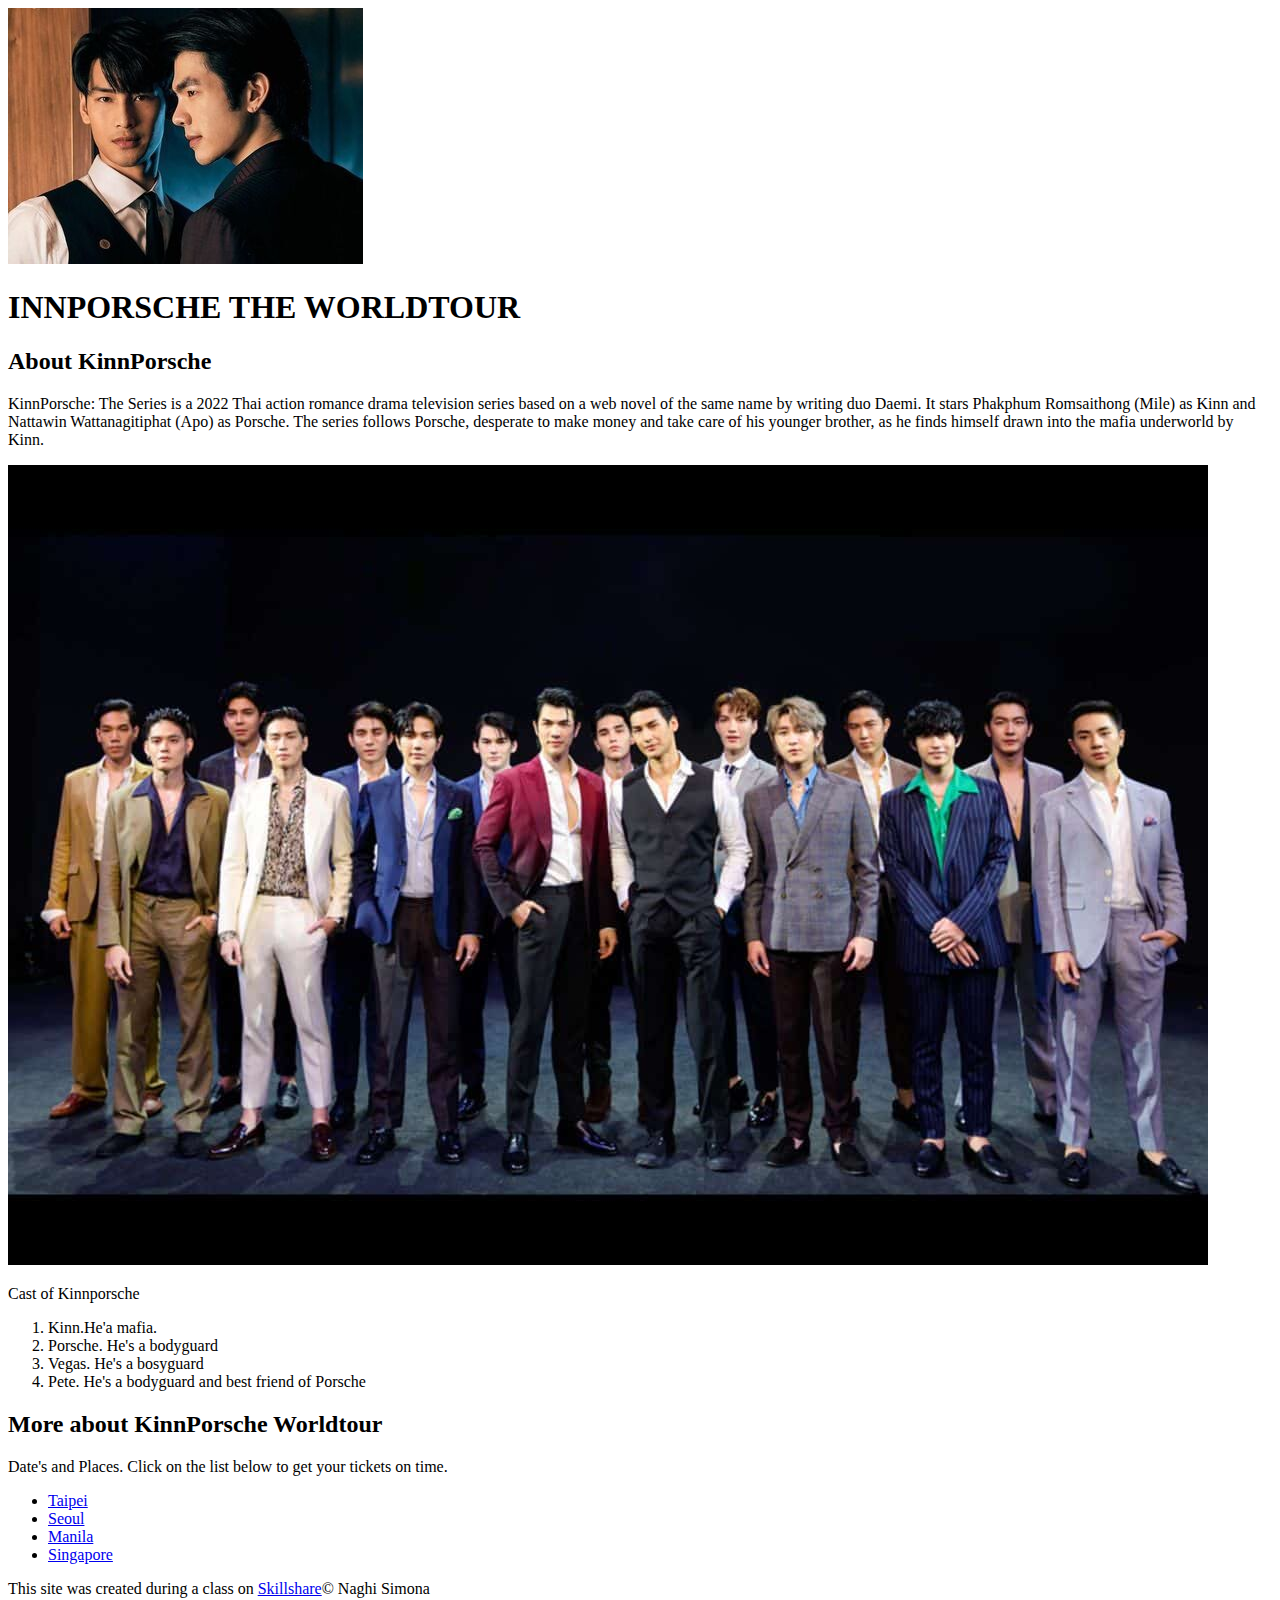
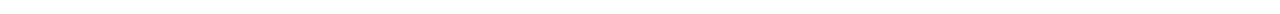
==== index.html @ 19a52434 "addes our index html file and images" ====
<!DOCTYPE html>
<html>
<head>
	<title>KINNPORSCHE THE WORLDTOUR</title>
	<link rel="icon" href="img/kinnporsche.jpeg">
</head>
<body>
    <!--header element -->
	<header>
		<img src="img/kinnporsche.jpeg">
		<h1>INNPORSCHE THE WORLDTOUR</h1>
	</header>

	<!-- main element -->
	<main>
		<h2>About KinnPorsche</h2>
		<p>KinnPorsche: The Series is a 2022 Thai action romance drama television series based on a web novel of the same name by writing duo Daemi. It stars Phakphum Romsaithong (Mile) as Kinn and Nattawin Wattanagitiphat (Apo) as Porsche. The series follows Porsche, desperate to make money and take care of his younger brother, as he finds himself drawn into the mafia underworld by Kinn.</p>
		<img src="img/cast.jpg">

		<!-- Cast -->

		<p>Cast of Kinnporsche</p>
		<ol>
			<li>Kinn.He'a mafia.</li>
			<li>Porsche. He's a bodyguard</li>
			<li>Vegas. He's a bosyguard</li>
			<li>Pete. He's a bodyguard and best friend of Porsche</li>
		</ol>

		<!-- About tickets and date's -->

		<h2>More about KinnPorsche Worldtour</h2>
		<p>Date's and Places. Click on the list below to get your tickets on time.</p>
		<ul>
			<li><a target="_blank" href="https://www.livenation.com.tw/show/1385841/kinnporsche-the-series-world-tour-2022/taipei/2022-10-30/en">Taipei</a></li>
			<li><a target="_blank" href="https://www.livenation.kr/show/1385826/kinnporsche-the-series-world-tour-2022/seoul/2022-10-16/en">Seoul</a></li>
			<li><a target="_blank" href="https://www.livenation.ph/show/1385768/kinnporsche-the-series-world-tour-2022/manila/2022-10-22/en">Manila</a></li>
			<li><a target="_blank" href="https://www.livenation.sg/show/1385839/kinnporsche-the-series-world-tour-2022/singapore/2022-10-08/en">Singapore</a></li>
		</ul>
	</main>
	<!-- footer elemenr -->
	<footer>
		<p>This site was created during a class on <a href="https://join.skillshare.com/annual30aff/?clickid=TzkSrx2OyxyNT0H2N%3ASXpxqkUkDRdSRVNUscXI0&irgwc=1&utm_content=4650&utm_term=Adpump.&utm_campaign=365723&affiliateRef=6595003&utm_medium=affiliate-referral&utm_source=IR">Skillshare</a>&copy; Naghi Simona </p>
	</footer>
</body>
</html>
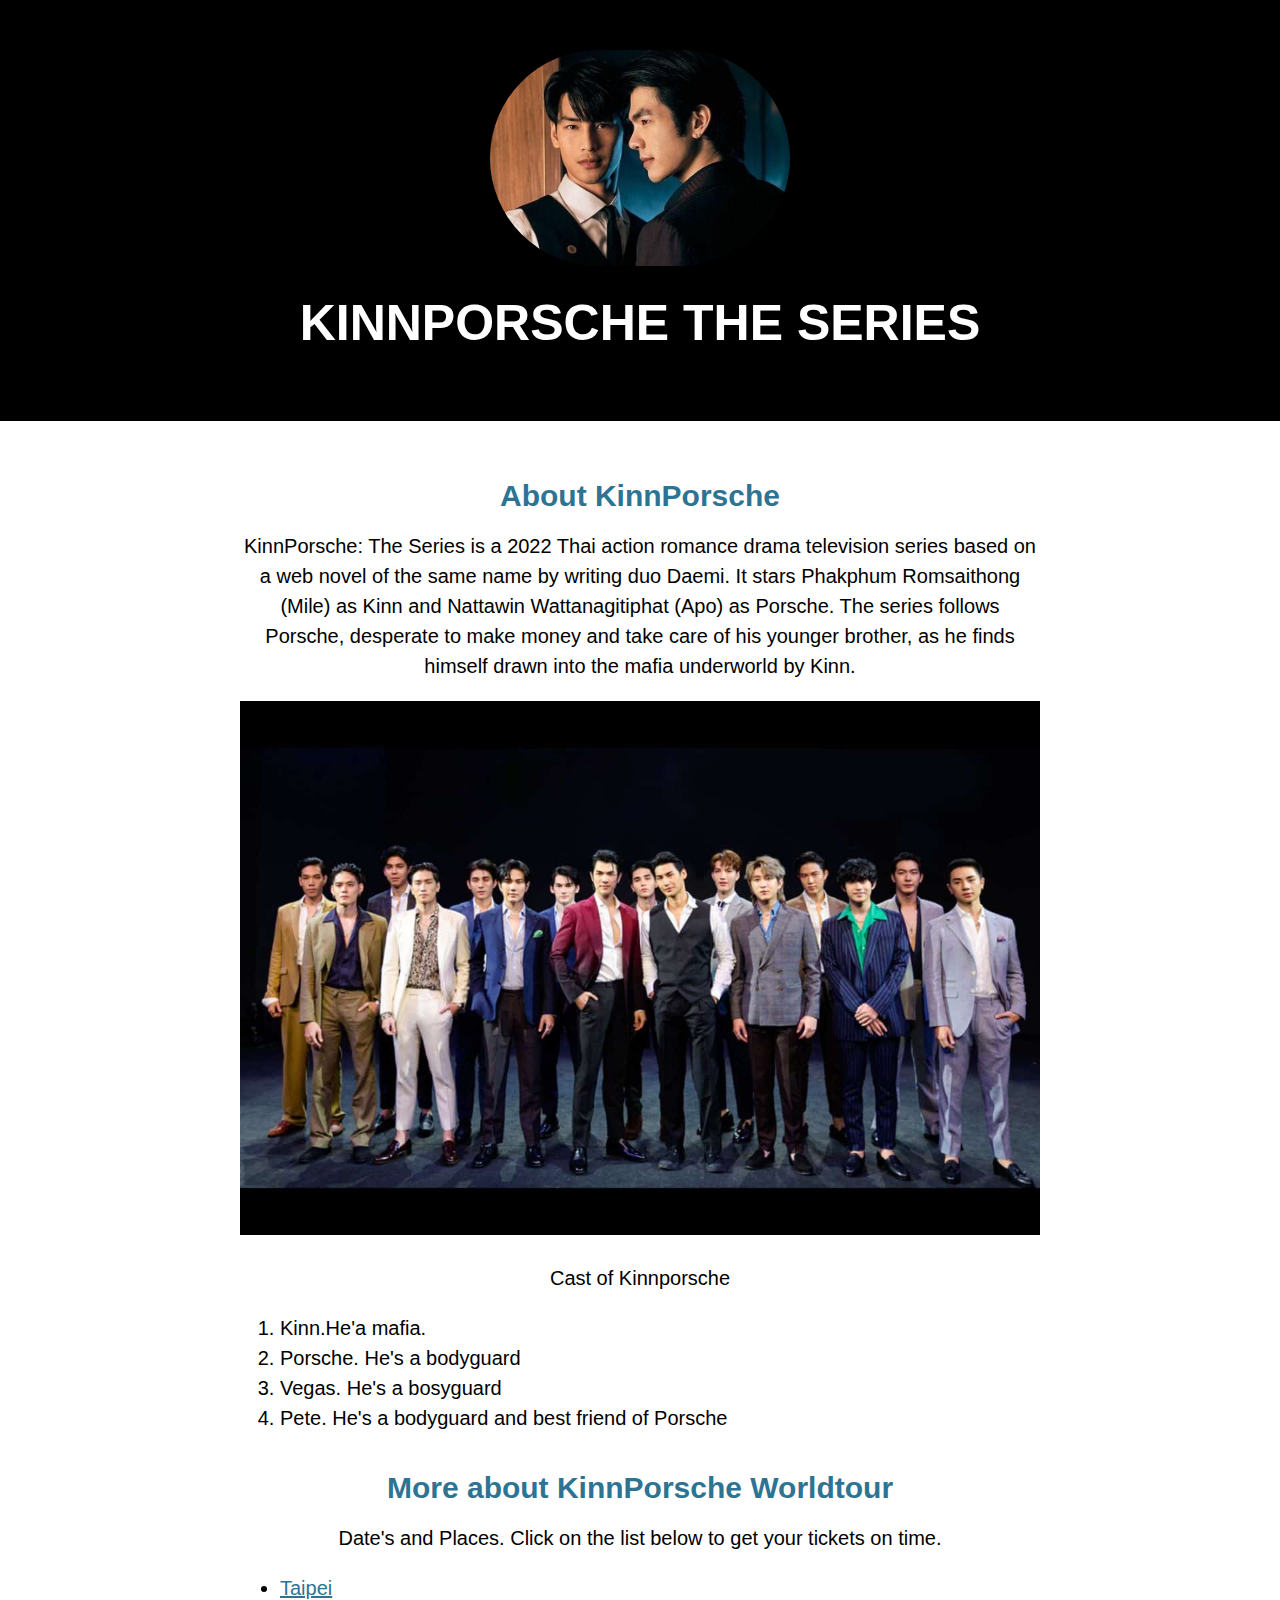
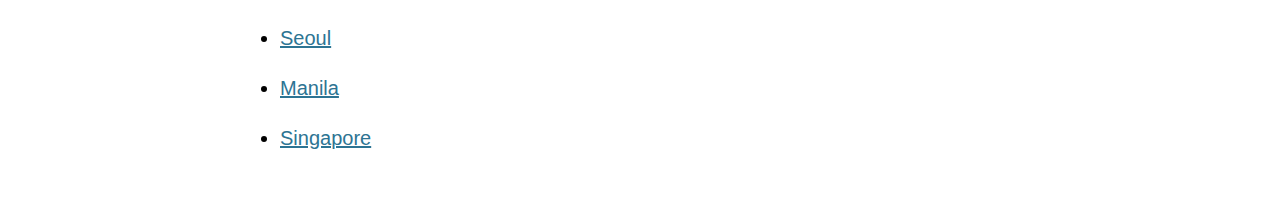
==== commit 6157b6ad: "wrote the css for the website and change the html" ====
--- a/index.html
+++ b/index.html
@@ -1,14 +1,17 @@
 <!DOCTYPE html>
 <html>
 <head>
+	<meta charset="utf-8">
+	<meta name="viewport" content="width=device-width, initial-scale=1">
 	<title>KINNPORSCHE THE WORLDTOUR</title>
 	<link rel="icon" href="img/kinnporsche.jpeg">
+	<link rel="stylesheet" type="text/css" href="css/hero.css">
 </head>
 <body>
     <!--header element -->
 	<header>
 		<img src="img/kinnporsche.jpeg">
-		<h1>INNPORSCHE THE WORLDTOUR</h1>
+		<h1>KINNPORSCHE THE SERIES</h1>
 	</header>
 
 	<!-- main element -->
@@ -20,8 +23,9 @@
 		<!-- Cast -->
 
 		<p>Cast of Kinnporsche</p>
+
 		<ol>
-			<li>Kinn.He'a mafia.</li>
+			<li ::marker >Kinn.He'a mafia.</li>
 			<li>Porsche. He's a bodyguard</li>
 			<li>Vegas. He's a bosyguard</li>
 			<li>Pete. He's a bodyguard and best friend of Porsche</li>
@@ -31,12 +35,11 @@
 
 		<h2>More about KinnPorsche Worldtour</h2>
 		<p>Date's and Places. Click on the list below to get your tickets on time.</p>
-		<ul>
-			<li><a target="_blank" href="https://www.livenation.com.tw/show/1385841/kinnporsche-the-series-world-tour-2022/taipei/2022-10-30/en">Taipei</a></li>
-			<li><a target="_blank" href="https://www.livenation.kr/show/1385826/kinnporsche-the-series-world-tour-2022/seoul/2022-10-16/en">Seoul</a></li>
-			<li><a target="_blank" href="https://www.livenation.ph/show/1385768/kinnporsche-the-series-world-tour-2022/manila/2022-10-22/en">Manila</a></li>
-			<li><a target="_blank" href="https://www.livenation.sg/show/1385839/kinnporsche-the-series-world-tour-2022/singapore/2022-10-08/en">Singapore</a></li>
-		</ul>
+		<ul><li><a target="_blank" href="https://www.livenation.com.tw/show/1385841/kinnporsche-the-series-world-tour-2022/taipei/2022-10-30/en">Taipei</a></li></ul>
+		<ul><li><a target="_blank" href="https://www.livenation.kr/show/1385826/kinnporsche-the-series-world-tour-2022/seoul/2022-10-16/en">Seoul</a></li></ul>
+		<ul><li><a target="_blank" href="https://www.livenation.ph/show/1385768/kinnporsche-the-series-world-tour-2022/manila/2022-10-22/en">Manila</a></li></ul>
+		<ul><li><a target="_blank" href="https://www.livenation.sg/show/1385839/kinnporsche-the-series-world-tour-2022/singapore/2022-10-08/en">Singapore</a></li></ul>
+		
 	</main>
 	<!-- footer elemenr -->
 	<footer>
--- a/css/hero.css
+++ b/css/hero.css
@@ -0,0 +1,91 @@
+body {
+	margin: 0;
+	font-family: Helvetica, Arial, sans-serif;
+	font-size: 20px;
+	line-height: 30px;
+}
+
+header {
+	background-color: black;
+	text-align: center;
+	padding-top: 50px;
+	padding-bottom: 50px;
+}
+
+header img {
+	border-radius: 170px;
+	width: 300px;
+}
+
+h1 {
+	color: white;
+	font-size: 50px;
+}
+
+
+main {
+	max-width: 800px;
+	margin: 0 auto;
+	padding: 20px;
+	text-align: center;
+	
+}
+
+main img{
+
+	max-width: 100%;
+}
+ol {
+	text-align: left;
+}
+ul{
+	text-align: left;
+}
+h2 {
+	font-size: 30px;
+	color: #2d7493;
+	margin:  40px 0px 10px;
+
+}
+a {
+	color: #2d7493;
+}
+a:hover{
+	color: white;
+	background-color: #448ca9;
+}
+:
+footer { 
+	background-color: black;
+	text-align: center;
+	color: white;
+	padding: 50px;
+}
+footer p {
+	color: white;
+	margin: 0;
+}
+footer a {
+	color: white;
+}
+footer a:hover {
+	opacity: .5;
+	background-color: transparent;
+}
+
+
+
+
+
+
+
+
+
+
+
+
+
+
+
+
+
